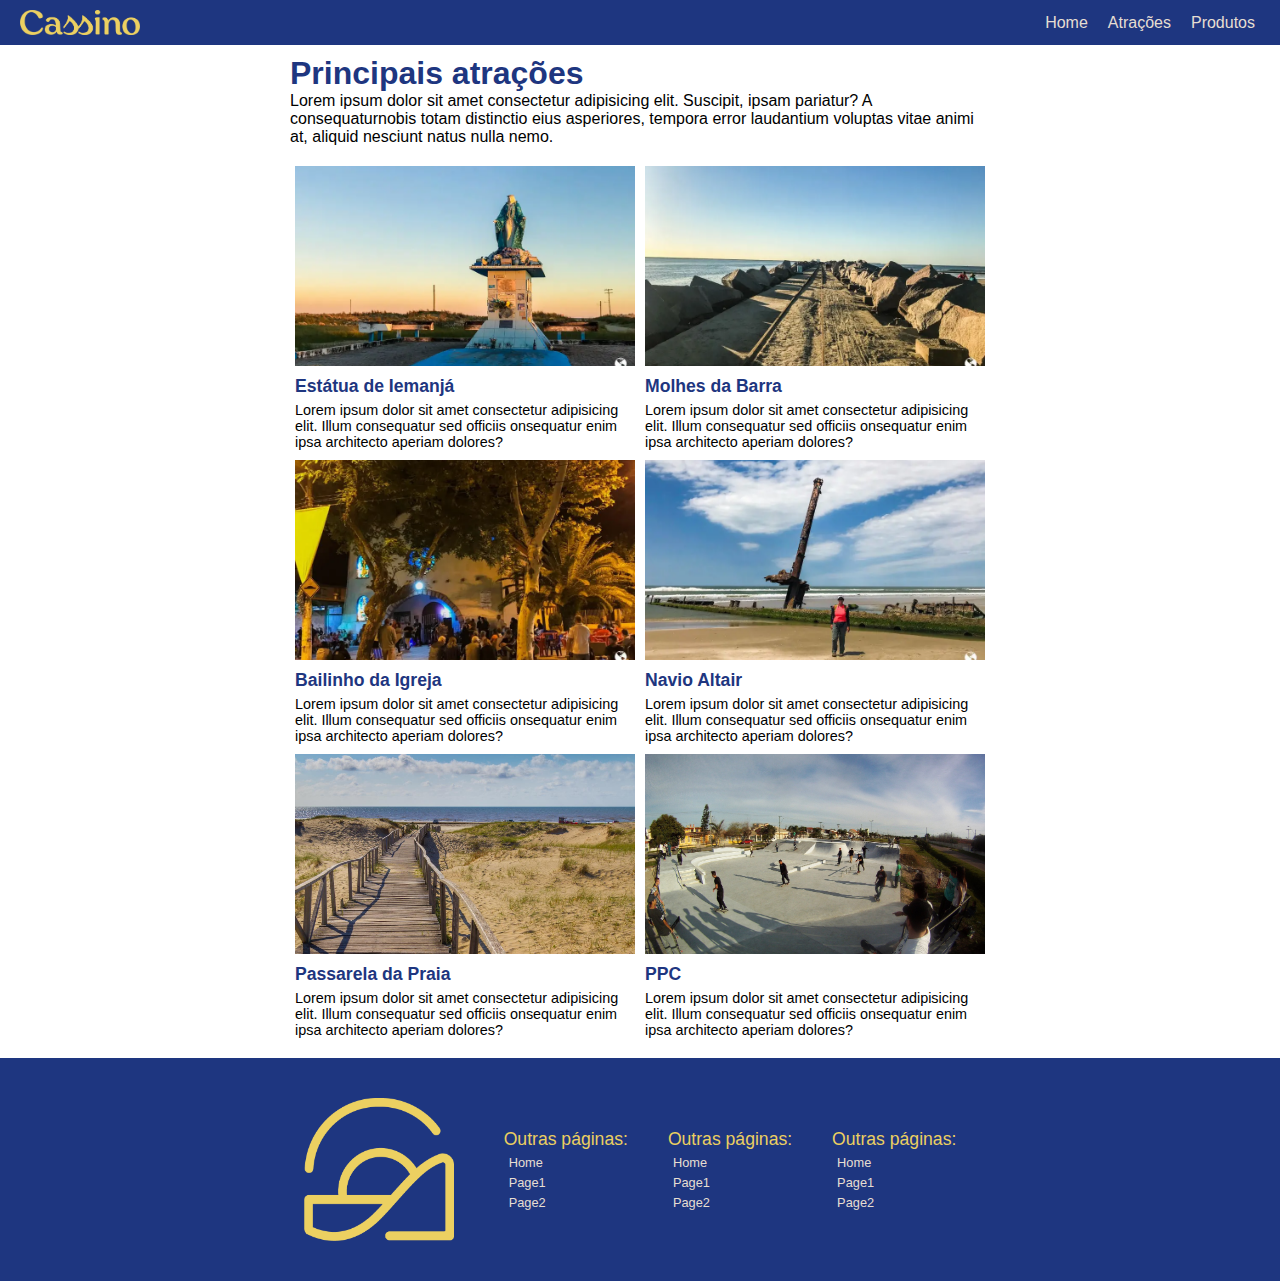
==== atracoes.html @ b953c572 "agora vai" ====
<!DOCTYPE html>
<html lang="en">

<head>
    <meta charset="UTF-8">
    <meta name="viewport" content="width=device-width, initial-scale=1.0">
    <title>Atrações</title>
    <link rel="stylesheet" href="../styles/baseStyles.css">
    <link rel="stylesheet" href="../styles/header_footer_style.css">
    <link rel="stylesheet" href="../styles/atracoes.css">
</head>

<body>
    <header>
        <div>
            <a href="../index.html"><img src="../imagens/header-footer/logoHeader.png" alt="Logo Cassino"></a>
            <nav>
                <ul>
                    <li><a href="../index.html">Home</a></li>
                    <li><a href="/pages/atracoes.html">Atrações</a></li>
                    <li><a href="/pages/produtos.html">Produtos</a></li>
                </ul>
            </nav>
        </div>
    </header>
    <main>
        <div class="container">

            <h1>Principais atrações</h1>
            <p>Lorem ipsum dolor sit amet consectetur adipisicing elit. Suscipit, ipsam pariatur? A consequaturnobis totam distinctio eius asperiores, tempora error laudantium voluptas vitae animi at, aliquid
                nesciunt natus nulla nemo.</p>
            <div class="galeria">
                <div class="cardAtracao">
                    <img src="../imagens/atracoes/iemanja.webp" alt="Estátua de Iemanjá">
                    <h4>Estátua de Iemanjá</h4>
                    <p>Lorem ipsum dolor sit amet consectetur adipisicing elit. Illum consequatur sed officiis
                        onsequatur enim ipsa architecto aperiam dolores?</p>
                </div>
                <div class="cardAtracao">
                    <img src="../imagens/atracoes/molhesBarra.webp" alt="Molhes da Barra">
                    <h4>Molhes da Barra</h4>
                    <p>Lorem ipsum dolor sit amet consectetur adipisicing elit. Illum consequatur sed officiis
                        onsequatur enim ipsa architecto aperiam dolores?</p>
                </div>
                <div class="cardAtracao">
                    <img src="../imagens/atracoes/igreja.webp" alt="Igreja da Avenida">
                    <h4>Bailinho da Igreja</h4>
                    <p>Lorem ipsum dolor sit amet consectetur adipisicing elit. Illum consequatur sed officiis
                        onsequatur enim ipsa architecto aperiam dolores?</p>
                </div>
                <div class="cardAtracao">
                    <img src="../imagens/atracoes/navioAltair.webp" alt="Navio Altair">
                    <h4>Navio Altair</h4>
                    <p>Lorem ipsum dolor sit amet consectetur adipisicing elit. Illum consequatur sed officiis
                        onsequatur enim ipsa architecto aperiam dolores?</p>
                </div>
                <div class="cardAtracao">
                    <img src="../imagens/atracoes/passarela.jpg" alt="Passarela da Praia">
                    <h4>Passarela da Praia</h4>
                    <p>Lorem ipsum dolor sit amet consectetur adipisicing elit. Illum consequatur sed officiis
                        onsequatur enim ipsa architecto aperiam dolores?</p>
                </div>
                <div class="cardAtracao">
                    <img src="../imagens/atracoes/ppc.jpg" alt="Pista de Skate do Cassino">
                    <h4>PPC</h4>
                    <p>Lorem ipsum dolor sit amet consectetur adipisicing elit. Illum consequatur sed officiis
                        onsequatur enim ipsa architecto aperiam dolores?</p>
                </div>
            </div>
        </div>
    </main>
    <footer>
        <div>
            <div>
                <img src="../imagens/header-footer/logoFooter.png" alt="Logo Cassino">
                </a>
                <div class="linksFooterContainer">
                    <div class="footerSection">
                        <p>Outras páginas:</p>
                        <nav>
                            <ul>
                                <li><a href="#">Home</a></li>
                                <li><a href="#">Page1</a></li>
                                <li><a href="#">Page2</a></li>
                            </ul>
                        </nav>
                    </div>
                    <div class="footerSection">
                        <p>Outras páginas:</p>
                        <nav>
                            <ul>
                                <li><a href="#">Home</a></li>
                                <li><a href="#">Page1</a></li>
                                <li><a href="#">Page2</a></li>
                            </ul>
                        </nav>
                    </div>
                    <div class="footerSection">
                        <p>Outras páginas:</p>
                        <nav>
                            <ul>
                                <li><a href="#">Home</a></li>
                                <li><a href="#">Page1</a></li>
                                <li><a href="#">Page2</a></li>
                            </ul>
                        </nav>
                    </div>
                </div>
            </div>
    </footer>
</body>

</html>
---- styles/baseStyles.css ----
:root {
    --color-1: #7887CD;
    --color-2: #EBCF61;
    --color-3: #1E3680;
    --color-4: #E6DED2;
    --color-5: #DE773B;
}

* {
    margin: 0;
    padding: 0;
    box-sizing: border-box;
    font-family: sans-serif;
}
---- styles/header_footer_style.css ----
header,
footer {
    background-color: var(--color-3);
    color: var(--color-4);
    text-decoration: none;

}

header img {
    width: 120px;
    height: auto;
    display: block;
}

header div {
    display: flex;
    justify-content: space-between;
    align-items: center;
    padding: 10px 20px;
}

@media (max) {
    
}

header ul {
    display: flex;
    list-style: none;
    gap: 10px;
}


header li a,
footer li a {
    color: #E6DED2;
    text-decoration: none;
    padding: 5px 5px;
    border-radius: 5px;
    transition: 150ms;
}

header li a:hover,
footer li a:hover {
    transition: 150ms;
    text-decoration: underline;
    cursor: pointer;
    background-color: #7887CD;
}

footer {
    padding: 40px 0;
}

footer div {
    display: flex;
    flex-direction: column;
    align-items: center;
    justify-content: center;
    gap: 30px;
    padding: 0 10px;
}

footer ul {
    list-style: none;
    display: flex;
    flex-direction: column;
    gap: 5px;
    font-size: 0.8em;
}

footer img {
    width: 80%;
    max-width: 150px;
    margin: auto;
}

.footerSection {
    display: flex;
    gap: 5px;
    flex-direction: column;
}

.footerSection p {
    color: var(--color-2);
    font-size: 1.1em;
}

.linksFooterContainer {
    display: flex;
    flex-direction: column;
    gap: 20px;
}

@media (min-width: 600px) {
    footer div {
        display: flex;
        flex-direction: row;
        align-items: center;
    }

    .linksFooterContainer {
        flex-direction: row;
    }

    .footerSection {
        align-items: start;
    }
}
---- styles/atracoes.css ----
.container{
    margin: 10px auto;
    width: 90%;
    max-width: 700px;
}
h1{
    color: var(--color-3);
}
.galeria{
    margin: 20px auto;
    display: flex;
    align-items: center;
    justify-content: center;
    flex-wrap: wrap;
    gap: 10px;
}

.cardAtracao{
    width: 100%;
    max-width: 340px;
}
.cardAtracao img{
    display: block;
    width: 100%;
    height: 200px;
    object-fit: cover;
}
.cardAtracao h4{
    color: var(--color-3);
    margin: 10px 0 5px 0;
    font-size: 1.1em;
}
.cardAtracao p{
    font-size: 0.9em;
}
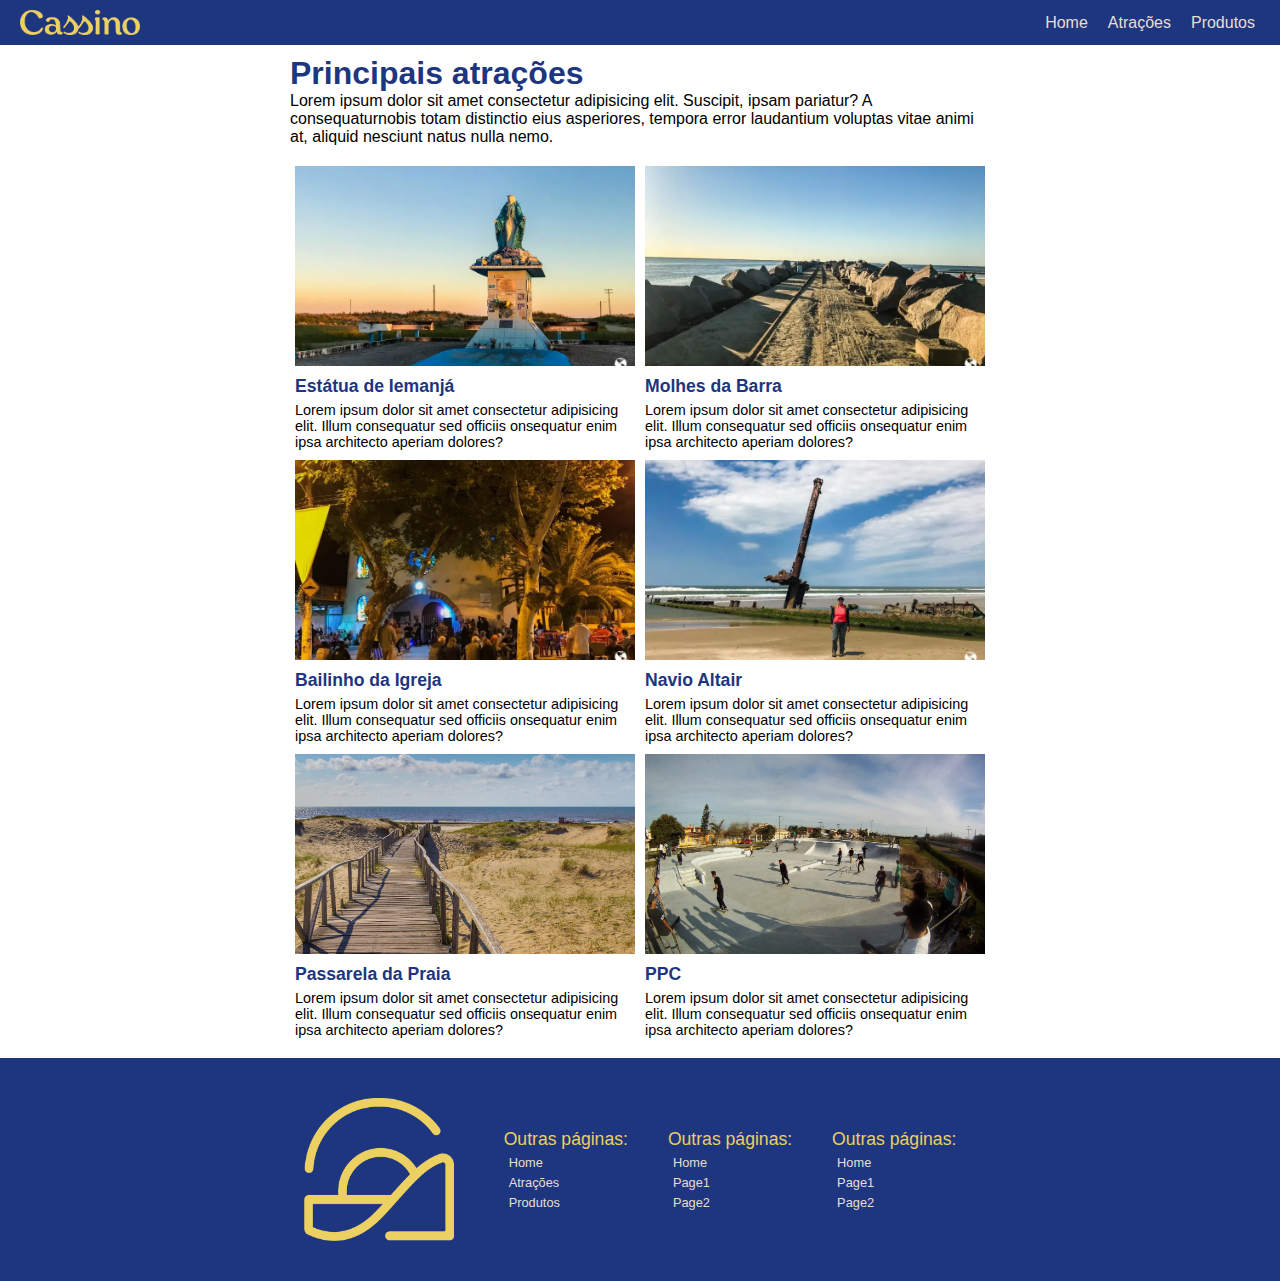
==== commit e36afc67: "links" ====
--- a/atracoes.html
+++ b/atracoes.html
@@ -13,12 +13,12 @@
 <body>
     <header>
         <div>
-            <a href="../index.html"><img src="../imagens/header-footer/logoHeader.png" alt="Logo Cassino"></a>
+            <a href="index.html"><img src="/images/logo/logoHeader.png" alt="Logo"></a>
             <nav>
                 <ul>
-                    <li><a href="../index.html">Home</a></li>
-                    <li><a href="/pages/atracoes.html">Atrações</a></li>
-                    <li><a href="/pages/produtos.html">Produtos</a></li>
+                    <li><a href="/">Home</a></li>
+                    <li><a href="/atracoes.html">Atrações</a></li>
+                    <li><a href="/produtos.html">Produtos</a></li>
                 </ul>
             </nav>
         </div>
@@ -31,37 +31,37 @@
                 nesciunt natus nulla nemo.</p>
             <div class="galeria">
                 <div class="cardAtracao">
-                    <img src="../imagens/atracoes/iemanja.webp" alt="Estátua de Iemanjá">
+                    <img src="/images/atracoes/iemanja.webp" alt="Estátua de Iemanjá">
                     <h4>Estátua de Iemanjá</h4>
                     <p>Lorem ipsum dolor sit amet consectetur adipisicing elit. Illum consequatur sed officiis
                         onsequatur enim ipsa architecto aperiam dolores?</p>
                 </div>
                 <div class="cardAtracao">
-                    <img src="../imagens/atracoes/molhesBarra.webp" alt="Molhes da Barra">
+                    <img src="/images/atracoes/molhesBarra.webp" alt="Molhes da Barra">
                     <h4>Molhes da Barra</h4>
                     <p>Lorem ipsum dolor sit amet consectetur adipisicing elit. Illum consequatur sed officiis
                         onsequatur enim ipsa architecto aperiam dolores?</p>
                 </div>
                 <div class="cardAtracao">
-                    <img src="../imagens/atracoes/igreja.webp" alt="Igreja da Avenida">
+                    <img src="/images/atracoes/igreja.webp" alt="Igreja da Avenida">
                     <h4>Bailinho da Igreja</h4>
                     <p>Lorem ipsum dolor sit amet consectetur adipisicing elit. Illum consequatur sed officiis
                         onsequatur enim ipsa architecto aperiam dolores?</p>
                 </div>
                 <div class="cardAtracao">
-                    <img src="../imagens/atracoes/navioAltair.webp" alt="Navio Altair">
+                    <img src="/images/atracoes/navioAltair.webp" alt="Navio Altair">
                     <h4>Navio Altair</h4>
                     <p>Lorem ipsum dolor sit amet consectetur adipisicing elit. Illum consequatur sed officiis
                         onsequatur enim ipsa architecto aperiam dolores?</p>
                 </div>
                 <div class="cardAtracao">
-                    <img src="../imagens/atracoes/passarela.jpg" alt="Passarela da Praia">
+                    <img src="/images/atracoes/passarela.jpg" alt="Passarela da Praia">
                     <h4>Passarela da Praia</h4>
                     <p>Lorem ipsum dolor sit amet consectetur adipisicing elit. Illum consequatur sed officiis
                         onsequatur enim ipsa architecto aperiam dolores?</p>
                 </div>
                 <div class="cardAtracao">
-                    <img src="../imagens/atracoes/ppc.jpg" alt="Pista de Skate do Cassino">
+                    <img src="/images/atracoes/ppc.jpg" alt="Pista de Skate do Cassino">
                     <h4>PPC</h4>
                     <p>Lorem ipsum dolor sit amet consectetur adipisicing elit. Illum consequatur sed officiis
                         onsequatur enim ipsa architecto aperiam dolores?</p>
@@ -72,16 +72,16 @@
     <footer>
         <div>
             <div>
-                <img src="../imagens/header-footer/logoFooter.png" alt="Logo Cassino">
+                <img src="/images/logo/logoFooter.png" alt="Logo Cassino">
                 </a>
                 <div class="linksFooterContainer">
                     <div class="footerSection">
                         <p>Outras páginas:</p>
                         <nav>
                             <ul>
-                                <li><a href="#">Home</a></li>
-                                <li><a href="#">Page1</a></li>
-                                <li><a href="#">Page2</a></li>
+                                <li><a href="https://lennonkp.github.io/Trab2DesignInterfaces">Home</a></li>
+                                <li><a href="https://lennonkp.github.io/Trab2DesignInterfaces/atracoes.html">Atrações</a></li>
+                                <li><a href="https://lennonkp.github.io/Trab2DesignInterfaces/produtos.html">Produtos</a></li>
                             </ul>
                         </nav>
                     </div>
